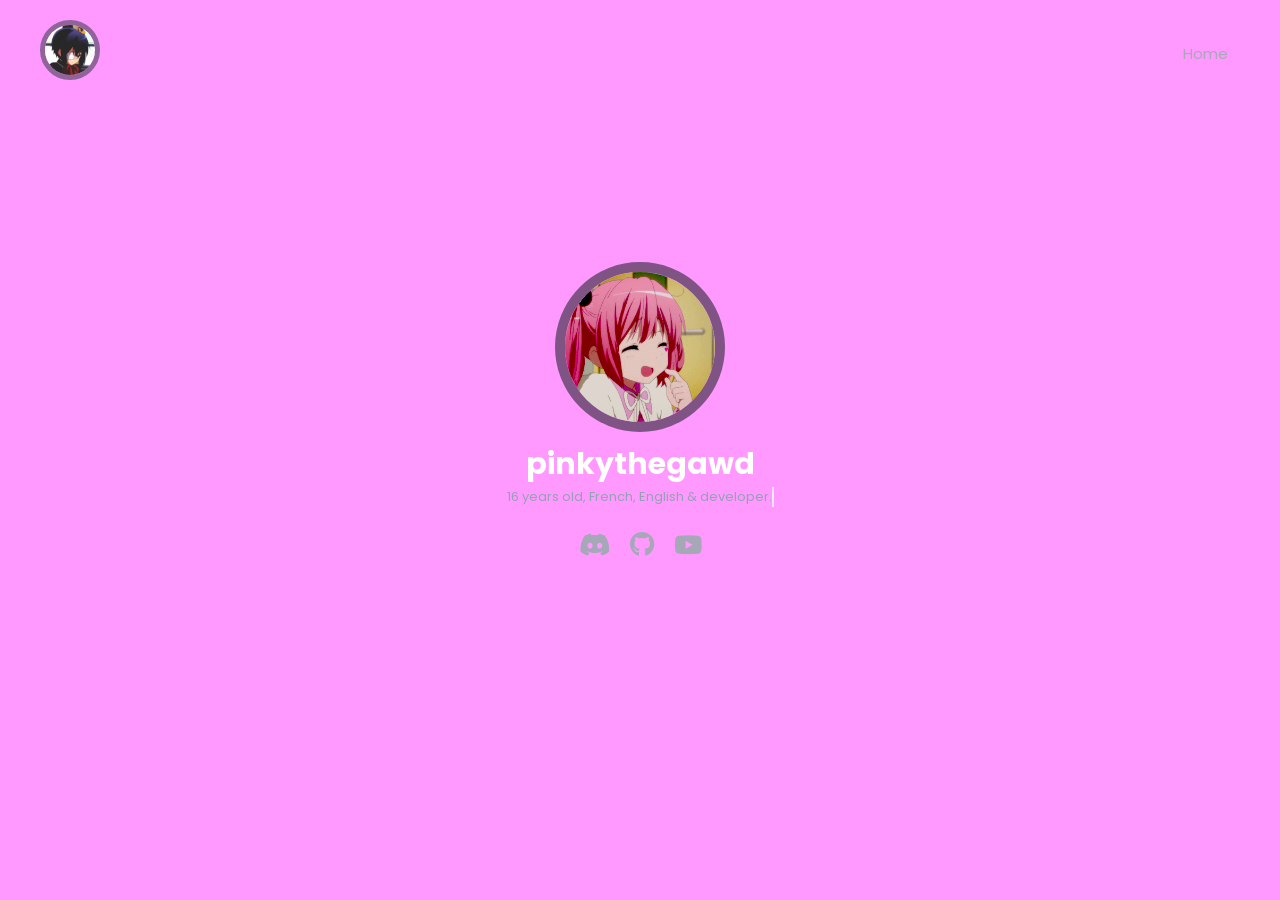
==== index.html @ 35d83a79 "Add files via upload" ====
<!DOCTYPE html>
<html lang="en">
<head>
    <!-- Meta Tags -->
    <meta charset="UTF-8">
    <meta http-equiv="X-UA-Compatible" content="IE=edge">
    <meta name="viewport" content="width=device-width, initial-scale=1.0">
    <link rel="icon" href="assets/imgs/takanashi_pfp.gif">
    
    <!-- Title -->
    <title>🌴 ・ Takanashi</title>

    <!-- Css -->
    <link rel="stylesheet" href="assets/css/style.css">

    <!-- Javascript -->
    
    <!-- Fonts -->
    <link rel="stylesheet" href="https://cdnjs.cloudflare.com/ajax/libs/font-awesome/5.15.2/css/all.min.css" integrity="sha512-HK5fgLBL+xu6dm/Ii3z4xhlSUyZgTT9tuc/hSrtw6uzJOvgRr2a9jyxxT1ely+B+xFAmJKVSTbpM/CuL7qxO8w==" crossorigin="anonymous">

</head>
<body>

    <header>
        <nav>
            <div class="header_logo">
                <img src="assets/imgs/takanashi_pfp.gif" alt="" srcset="">
            </div>
            <div class="header_links">
                <ul class="nav_links">
                    <li class="nav_link"><a href="#">Home</a></li>
                    <!-- <li class="nav_link"><a href="#">Shop</a></li> -->
                    <!-- <li class="nav_link"><a href="#">Repos</a></li> -->
                </ul>
            </div>
        </nav>
    </header>

    <section class="main">
        <img src="assets/imgs/pinky_pfp.gif" alt="" srcset="">
        <span>pinkythegawd</span>
        <p>16 years old, French, English & developer.</p>
        <ul>
            <li><a target="_blank" href="https://discord.gg/Hm5HbKykyK"><i class="fab fa-discord"></i></a></li>
            <li><a target="_blank" href="https://github.com/pinkythegawd"><i class="fab fa-github"></i></a></li>
            <li><a target="_blank" href="https://www.youtube.com/channel/UCIYU10MOnR9ppunHAQIcfxw"><i class="fab fa-youtube"></i></a></li>
        </ul>
    </section>

</body>
</html>
---- assets/css/style.css ----
@import url('https://fonts.googleapis.com/css2?family=Poppins&display=swap');
@import url('https://fonts.googleapis.com/css2?family=Roboto&display=swap');
@import url('https://fonts.googleapis.com/css2?family=Montserrat:wght@300&display=swap');
*, *::before, *::after {
    padding: 0;
    margin: 0;
    scroll-behavior: smooth;
}

body {
    background-color: #ff99ff;
    color: #fff;
    font-family: "Poppins", sans-serif;
}

/* Nav Bar */

header nav {
    display: flex;
    flex-direction: row;
    align-items: center;
    justify-content: space-between;
    padding: 20px 40px;
    animation: fadeInDown .8s;
}

header nav .header_links ul {
    display: flex;
    flex-wrap: wrap;
    flex-direction: row;
}

header nav .header_links ul li, section.main ul li {
    list-style-type: none;
}

header nav .header_links ul li a {
    outline: none;
    text-decoration: none;
    color: #a6a8b8;
    padding: 5px 12px;
    transition: 0.3s all;
    font-size: 15px;
}

header nav .header_links ul li a:hover {
    color: white;
}

header nav .header_logo img {
    width: 50px;
    height: 50px;
    border-radius: 100%;
    object-fit: cover;
    border: 5px solid #3b3d4e93;
    cursor: pointer;
}

/* Responsive nav bar */

@media only screen and (max-width: 630px) {
    header nav {
        display: flex;
        flex-direction: column;
    }
    header nav .header_logo {
        margin-bottom: 20px;
    }
}

@media only screen and (max-width: 320px) {
    header nav .header_links ul {
        display: flex;
        justify-content: center;
        text-align: center;
        align-items: center;
        flex-direction: row;
        flex-wrap: wrap;
    }
}

/* Main */

section.main {
    display: flex;
    flex-direction: column;
    align-items: center;
    justify-content: center;
    text-align: center;
    min-height: 70vh;
    animation: fadeInUp .8s;
}

section.main img {
    width: 150px;
    height: 150px;
    border-radius: 100%;
    object-fit: cover;
    border: 10px solid #21222b93;
    cursor: pointer;
    margin-bottom: 10px;
}

section.main span {
    color: #fffffe;
    font-size: 30px;
    font-weight: bold;
}

section.main p {
    position: relative;
    top: 50%;
    border-right: 2px solid rgba(255, 255, 255, .75);
    white-space: nowrap;
    overflow: hidden;
    color: #94a1b2;
    font-size: 13px;
    animation: typewriter 4s steps(44) 1s 1 normal both, blinkTextCursor 530ms steps(44) infinite normal;
}

section.main ul {
    display: flex;
    flex-direction: row;
    align-items: center;
    justify-content: center;
    text-align: center;
}

section.main ul li a {
    color: #a6a8b8;
    display: flex;
    text-decoration: none;
    margin: 20px 5px;
    font-size: 25px;
    padding: 5px;
    transition: 0.2s all;
}

section.main ul li a:hover {
    transition: 0.2s all;
    color: #fff;
}

@keyframes typewriter {
    from {
        width: 0;
    }
    to {
        width: 20.5em;
    }
}

@keyframes blinkTextCursor {
    from {
        border-right-color: rgba(255, 255, 255, .75);
    }
    to {
        border-right-color: transparent;
    }
}

@keyframes fadeInUp {
    from {
        transform: translate3d(0, 150px, 0)
    }
    to {
        transform: translate3d(0, 0, 0);
        opacity: 1
    }
}

@keyframes fadeInDown {
    from {
        transform: translate3d(0, -150px, 0)
    }
    to {
        transform: translate3d(0, 0, 0);
        opacity: 1
    }
}
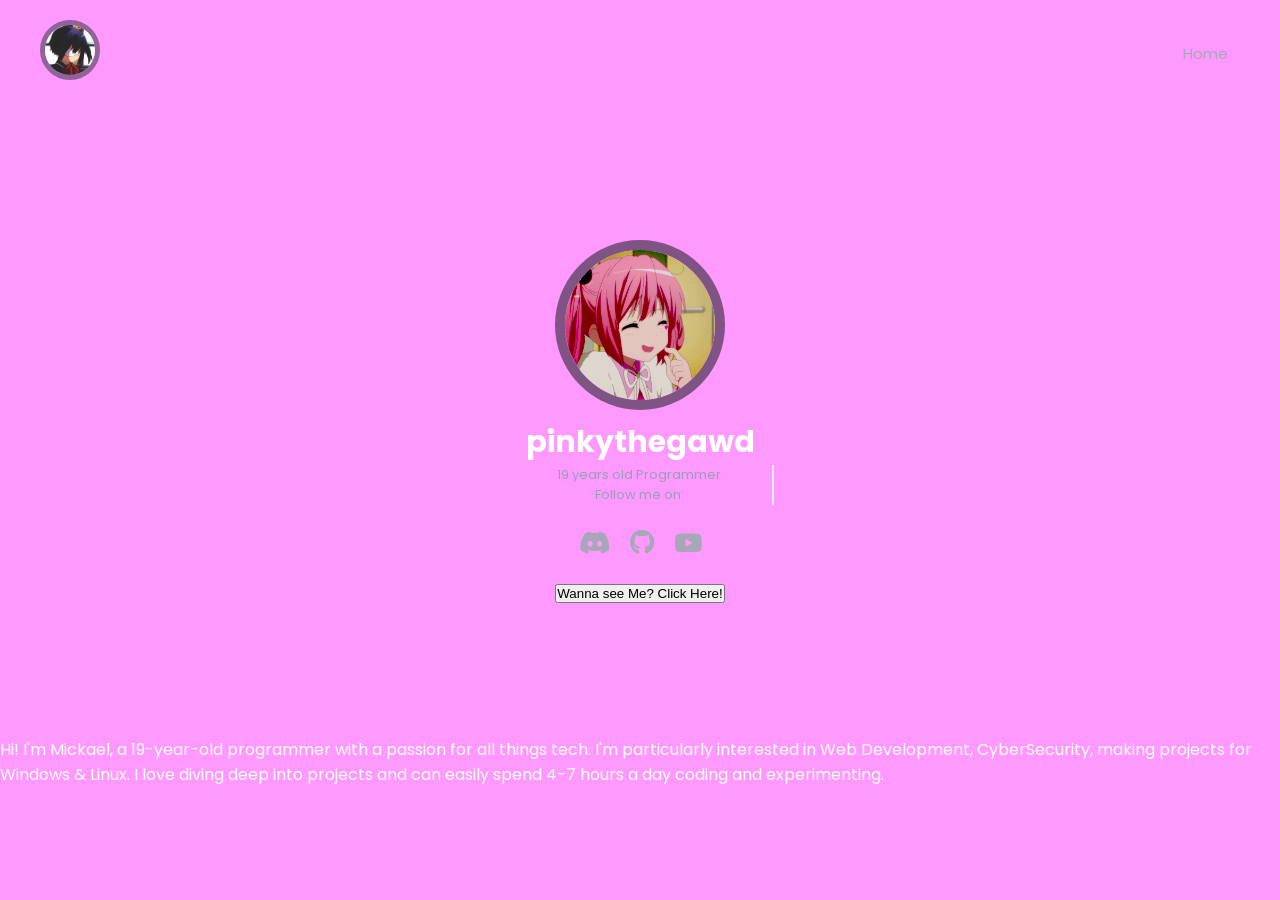
==== commit f2bfd0a3: "v2 update new improvement on my webpage :3" ====
--- a/index.html
+++ b/index.html
@@ -8,13 +8,13 @@
     <link rel="icon" href="assets/imgs/takanashi_pfp.gif">
     
     <!-- Title -->
-    <title>🌴 ・ Takanashi</title>
+    <title>🌴 ・ The Weeb Project</title>
 
     <!-- Css -->
     <link rel="stylesheet" href="assets/css/style.css">
 
     <!-- Javascript -->
-    
+
     <!-- Fonts -->
     <link rel="stylesheet" href="https://cdnjs.cloudflare.com/ajax/libs/font-awesome/5.15.2/css/all.min.css" integrity="sha512-HK5fgLBL+xu6dm/Ii3z4xhlSUyZgTT9tuc/hSrtw6uzJOvgRr2a9jyxxT1ely+B+xFAmJKVSTbpM/CuL7qxO8w==" crossorigin="anonymous">
 
@@ -32,20 +32,42 @@
                     <!-- <li class="nav_link"><a href="#">Shop</a></li> -->
                     <!-- <li class="nav_link"><a href="#">Repos</a></li> -->
                 </ul>
-            </div>
+            </div> 
         </nav>
     </header>
 
     <section class="main">
         <img src="assets/imgs/pinky_pfp.gif" alt="" srcset="">
         <span>pinkythegawd</span>
-        <p>16 years old, French, English & developer.</p>
+        <p>19 years old Programmer</p>
+        <div class="social-links">
+            <p>Follow me on:</p>
         <ul>
-            <li><a target="_blank" href="https://discord.gg/Hm5HbKykyK"><i class="fab fa-discord"></i></a></li>
+            <li><a target="_blank" href="https://www.notepad.link/X58zK"><i class="fab fa-discord"></i></a></li>
             <li><a target="_blank" href="https://github.com/pinkythegawd"><i class="fab fa-github"></i></a></li>
             <li><a target="_blank" href="https://www.youtube.com/channel/UCIYU10MOnR9ppunHAQIcfxw"><i class="fab fa-youtube"></i></a></li>
         </ul>
+        <button onclick="window.location.href='index2.html'">Wanna see Me? Click Here! </button>
     </section>
 
+    <section class="description">
+        <p>Hi! I'm Mickael, a 19-year-old programmer with a passion for all things tech. I'm particularly interested in Web Development, CyberSecurity, making projects for Windows & Linux. I love diving deep into projects and can easily spend 4-7 hours a day coding and experimenting.</p>
+      </section>
 </body>
+<script>
+// Get the current page's URL
+const currentPage = window.location.pathname;
+
+// Check if a pageViews object exists in local storage
+let pageViews = JSON.parse(localStorage.getItem('pageViews')) || {};
+
+// Increment the page view count for the current page
+pageViews[currentPage] = (pageViews[currentPage] || 0) + 1;
+
+// Store the updated pageViews object in local storage
+localStorage.setItem('pageViews', JSON.stringify(pageViews));
+
+// You can then access the page view data from local storage
+console.log(pageViews);    
+</script>
 </html>
